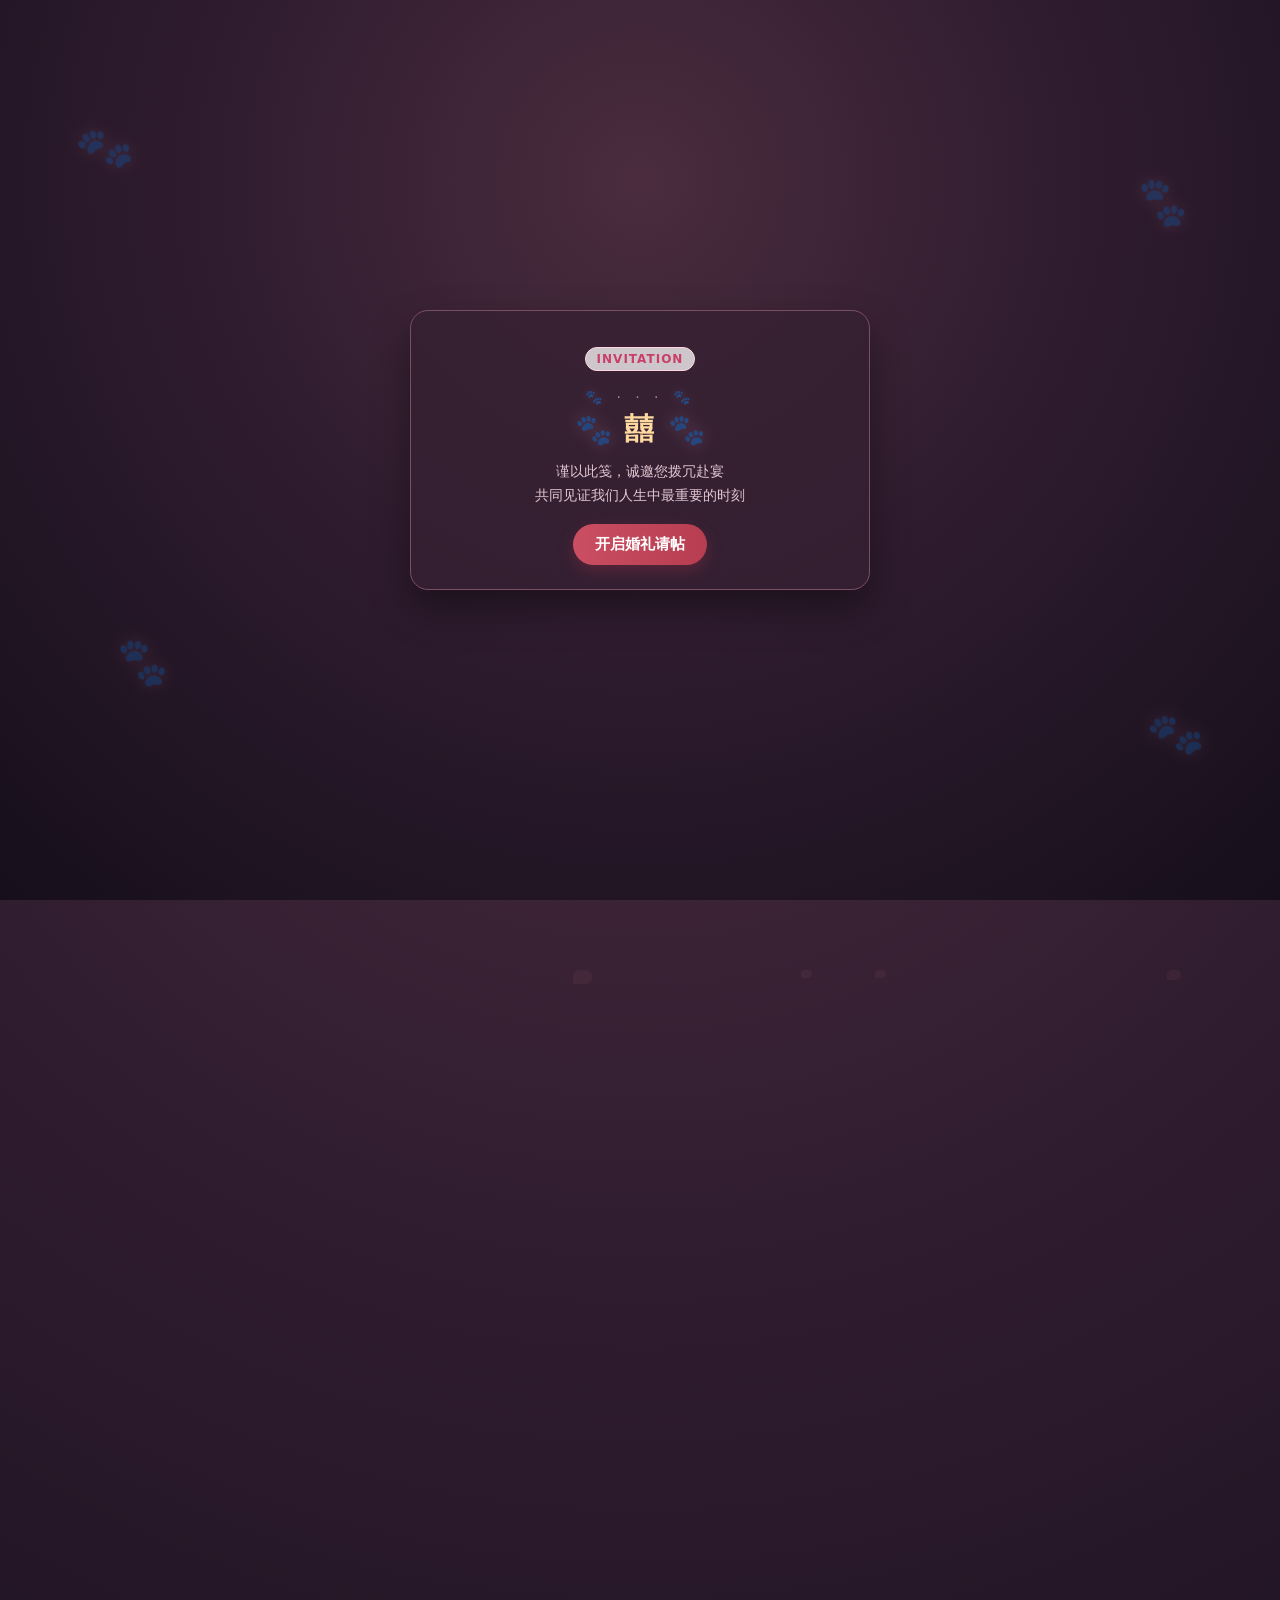
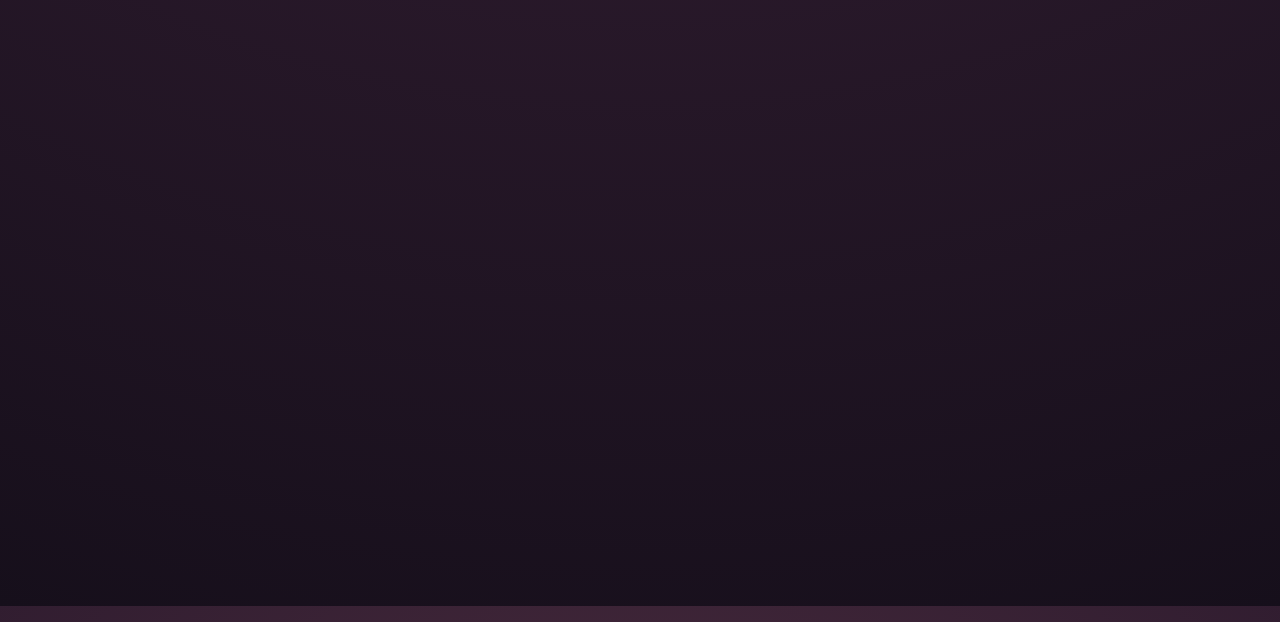
==== share.html @ 6e03941d "Improve WeChat link preview reliability. Move large inline CSS into invite.css so index.html stays s" ====
<!doctype html>
<html lang="zh-CN">
<head>
  <meta charset="UTF-8">
  <meta name="viewport" content="width=device-width, initial-scale=1.0">
  <title>婚礼请帖 | 刘辰 & 李秋思</title>
  <meta name="description" content="刘辰与李秋思诚邀您参加婚礼，见证幸福时刻。">
  <meta property="og:title" content="刘辰 & 李秋思 婚礼请帖">
  <meta property="og:description" content="2026年09月19日，诚邀您出席我们的婚礼。">
  <meta property="og:type" content="website">
  <meta property="og:site_name" content="刘辰 & 李秋思 婚礼请帖">
  <meta property="og:url" content="https://cliu44.github.io/wedding-invite/share.html">
  <link rel="image_src" href="https://cliu44.github.io/wedding-invite/assets/share-cover.jpg">
  <meta property="og:image" content="https://cliu44.github.io/wedding-invite/assets/share-cover.jpg">
  <meta property="og:image:secure_url" content="https://cliu44.github.io/wedding-invite/assets/share-cover.jpg">
  <meta property="og:image:type" content="image/jpeg">
  <meta property="og:image:width" content="1024">
  <meta property="og:image:height" content="682">
  <meta property="og:locale" content="zh_CN">
  <meta name="twitter:card" content="summary_large_image">
  <meta name="twitter:title" content="刘辰 & 李秋思 婚礼请帖">
  <meta name="twitter:description" content="2026年09月19日，诚邀您出席我们的婚礼。">
  <meta name="twitter:image" content="https://cliu44.github.io/wedding-invite/assets/share-cover.jpg">
</head>
<body>
  <p style="margin:24px 16px;font-family:system-ui,-apple-system,sans-serif;color:#5f3a47;text-align:center">正在打开请帖…</p>
  <p style="text-align:center"><a href="./index.html" style="color:#c93f68">若未自动跳转，请点击这里</a></p>
  <script>location.replace("./index.html");</script>
</body>
</html>
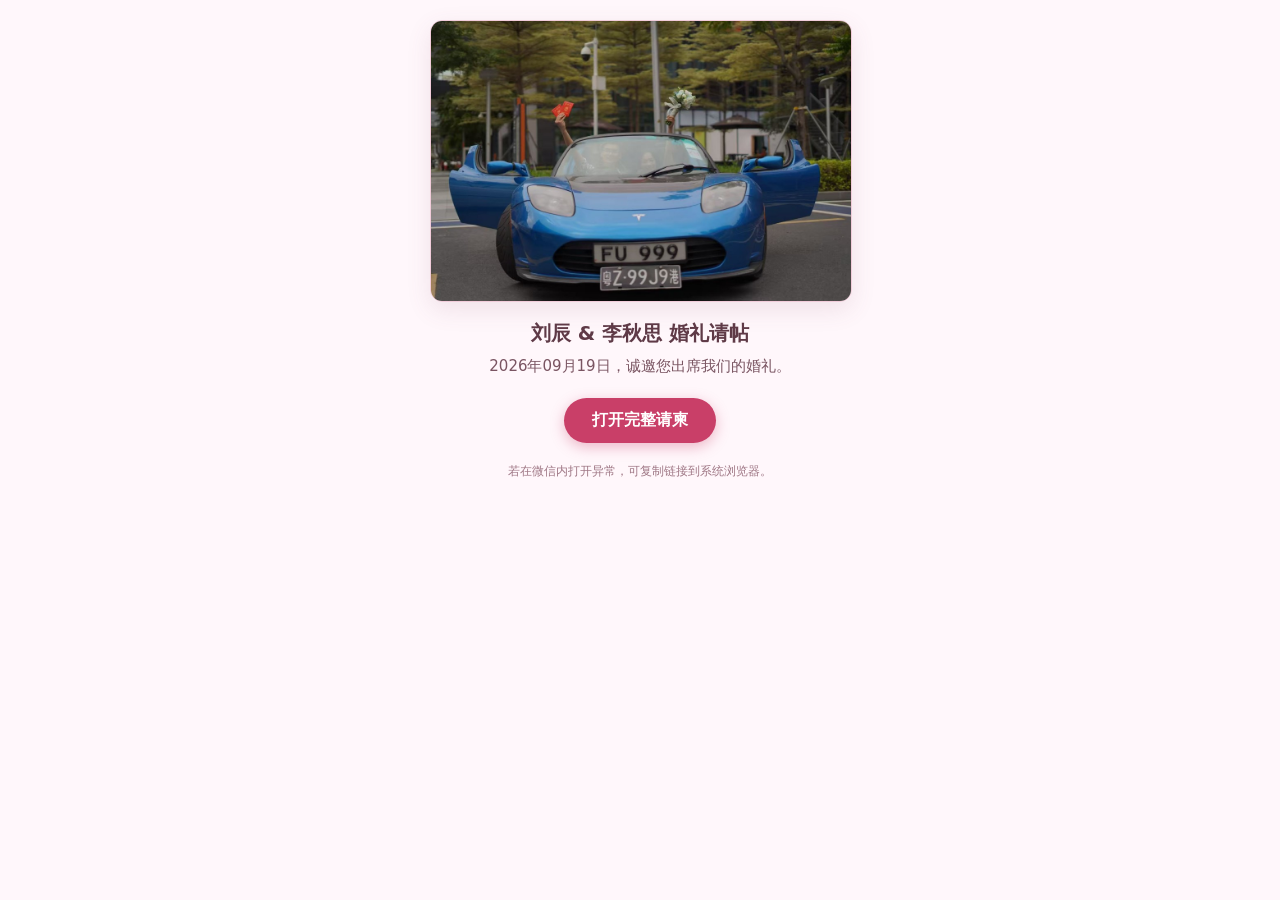
==== commit 738d0a8f: "Make share.html a static landing page for WeChat previews. Remove the immediate redirect, add visibl" ====
--- a/share.html
+++ b/share.html
@@ -2,12 +2,13 @@
 <html lang="zh-CN">
 <head>
   <meta charset="UTF-8">
-  <meta name="viewport" content="width=device-width, initial-scale=1.0">
+  <meta name="viewport" content="width=device-width, initial-scale=1.0, viewport-fit=cover">
   <title>婚礼请帖 | 刘辰 & 李秋思</title>
   <meta name="description" content="刘辰与李秋思诚邀您参加婚礼，见证幸福时刻。">
   <meta property="og:title" content="刘辰 & 李秋思 婚礼请帖">
   <meta property="og:description" content="2026年09月19日，诚邀您出席我们的婚礼。">
-  <meta property="og:type" content="website">
+  <meta property="og:type" content="article">
+  <meta property="article:published_time" content="2026-04-28T12:00:00+08:00">
   <meta property="og:site_name" content="刘辰 & 李秋思 婚礼请帖">
   <meta property="og:url" content="https://cliu44.github.io/wedding-invite/share.html">
   <link rel="image_src" href="https://cliu44.github.io/wedding-invite/assets/share-cover.jpg">
@@ -22,9 +23,15 @@
   <meta name="twitter:description" content="2026年09月19日，诚邀您出席我们的婚礼。">
   <meta name="twitter:image" content="https://cliu44.github.io/wedding-invite/assets/share-cover.jpg">
 </head>
-<body>
-  <p style="margin:24px 16px;font-family:system-ui,-apple-system,sans-serif;color:#5f3a47;text-align:center">正在打开请帖…</p>
-  <p style="text-align:center"><a href="./index.html" style="color:#c93f68">若未自动跳转，请点击这里</a></p>
-  <script>location.replace("./index.html");</script>
+<body style="margin:0;background:#fff7fb;font-family:PingFang SC,Microsoft YaHei,system-ui,sans-serif;color:#5f3a47;">
+  <main style="max-width:420px;margin:0 auto;padding:20px 16px 32px;">
+    <img src="https://cliu44.github.io/wedding-invite/assets/share-cover.jpg" width="1024" height="682" alt="刘辰与李秋思婚礼请帖封面" style="display:block;width:100%;height:auto;border-radius:12px;border:1px solid #f1ccda;box-shadow:0 8px 24px rgba(130,72,99,.12);">
+    <h1 style="font-size:20px;font-weight:700;margin:18px 0 8px;text-align:center;">刘辰 &amp; 李秋思 婚礼请帖</h1>
+    <p style="font-size:15px;line-height:1.55;color:#7a5562;margin:0 0 20px;text-align:center;">2026年09月19日，诚邀您出席我们的婚礼。</p>
+    <p style="text-align:center;margin:0;">
+      <a href="https://cliu44.github.io/wedding-invite/index.html" style="display:inline-block;padding:12px 28px;border-radius:999px;background:#c93f68;color:#fff;font-size:16px;font-weight:600;text-decoration:none;box-shadow:0 4px 14px rgba(201,63,104,.35);">打开完整请柬</a>
+    </p>
+    <p style="font-size:12px;color:#9f7785;margin:20px 0 0;text-align:center;">若在微信内打开异常，可复制链接到系统浏览器。</p>
+  </main>
 </body>
 </html>
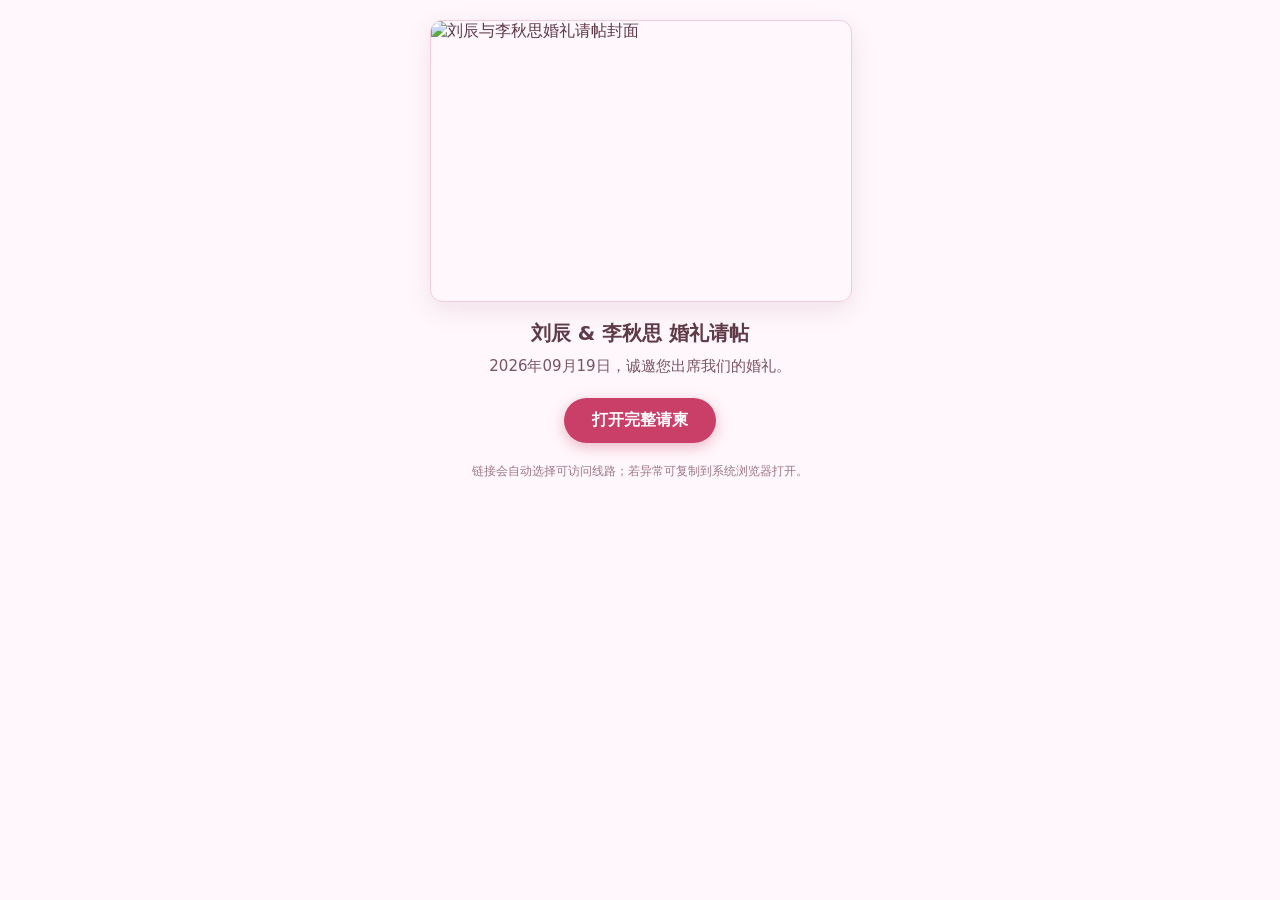
==== commit 91201e5c: "Add smart fallback entry for stable invite access Co-authored-by: cliu44 <cliu44@users.noreply.githu" ====
--- a/share.html
+++ b/share.html
@@ -10,10 +10,10 @@
   <meta property="og:type" content="article">
   <meta property="article:published_time" content="2026-04-28T12:00:00+08:00">
   <meta property="og:site_name" content="刘辰 & 李秋思 婚礼请帖">
-  <meta property="og:url" content="https://cliu44.github.io/wedding-invite/share.html">
-  <link rel="image_src" href="https://cliu44.github.io/wedding-invite/assets/share-cover.jpg">
-  <meta property="og:image" content="https://cliu44.github.io/wedding-invite/assets/share-cover.jpg">
-  <meta property="og:image:secure_url" content="https://cliu44.github.io/wedding-invite/assets/share-cover.jpg">
+  <meta property="og:url" content="https://cdn.jsdelivr.net/gh/cliu44/wedding-invite@main/smart.html">
+  <link rel="image_src" href="https://cdn.jsdelivr.net/gh/cliu44/wedding-invite@main/assets/share-cover.jpg">
+  <meta property="og:image" content="https://cdn.jsdelivr.net/gh/cliu44/wedding-invite@main/assets/share-cover.jpg">
+  <meta property="og:image:secure_url" content="https://cdn.jsdelivr.net/gh/cliu44/wedding-invite@main/assets/share-cover.jpg">
   <meta property="og:image:type" content="image/jpeg">
   <meta property="og:image:width" content="1024">
   <meta property="og:image:height" content="682">
@@ -21,17 +21,17 @@
   <meta name="twitter:card" content="summary_large_image">
   <meta name="twitter:title" content="刘辰 & 李秋思 婚礼请帖">
   <meta name="twitter:description" content="2026年09月19日，诚邀您出席我们的婚礼。">
-  <meta name="twitter:image" content="https://cliu44.github.io/wedding-invite/assets/share-cover.jpg">
+  <meta name="twitter:image" content="https://cdn.jsdelivr.net/gh/cliu44/wedding-invite@main/assets/share-cover.jpg">
 </head>
 <body style="margin:0;background:#fff7fb;font-family:PingFang SC,Microsoft YaHei,system-ui,sans-serif;color:#5f3a47;">
   <main style="max-width:420px;margin:0 auto;padding:20px 16px 32px;">
-    <img src="https://cliu44.github.io/wedding-invite/assets/share-cover.jpg" width="1024" height="682" alt="刘辰与李秋思婚礼请帖封面" style="display:block;width:100%;height:auto;border-radius:12px;border:1px solid #f1ccda;box-shadow:0 8px 24px rgba(130,72,99,.12);">
+    <img src="https://cdn.jsdelivr.net/gh/cliu44/wedding-invite@main/assets/share-cover.jpg" width="1024" height="682" alt="刘辰与李秋思婚礼请帖封面" style="display:block;width:100%;height:auto;border-radius:12px;border:1px solid #f1ccda;box-shadow:0 8px 24px rgba(130,72,99,.12);">
     <h1 style="font-size:20px;font-weight:700;margin:18px 0 8px;text-align:center;">刘辰 &amp; 李秋思 婚礼请帖</h1>
     <p style="font-size:15px;line-height:1.55;color:#7a5562;margin:0 0 20px;text-align:center;">2026年09月19日，诚邀您出席我们的婚礼。</p>
     <p style="text-align:center;margin:0;">
-      <a href="https://cliu44.github.io/wedding-invite/index.html" style="display:inline-block;padding:12px 28px;border-radius:999px;background:#c93f68;color:#fff;font-size:16px;font-weight:600;text-decoration:none;box-shadow:0 4px 14px rgba(201,63,104,.35);">打开完整请柬</a>
+      <a href="https://cdn.jsdelivr.net/gh/cliu44/wedding-invite@main/smart.html" style="display:inline-block;padding:12px 28px;border-radius:999px;background:#c93f68;color:#fff;font-size:16px;font-weight:600;text-decoration:none;box-shadow:0 4px 14px rgba(201,63,104,.35);">打开完整请柬</a>
     </p>
-    <p style="font-size:12px;color:#9f7785;margin:20px 0 0;text-align:center;">若在微信内打开异常，可复制链接到系统浏览器。</p>
+    <p style="font-size:12px;color:#9f7785;margin:20px 0 0;text-align:center;">链接会自动选择可访问线路；若异常可复制到系统浏览器打开。</p>
   </main>
 </body>
 </html>
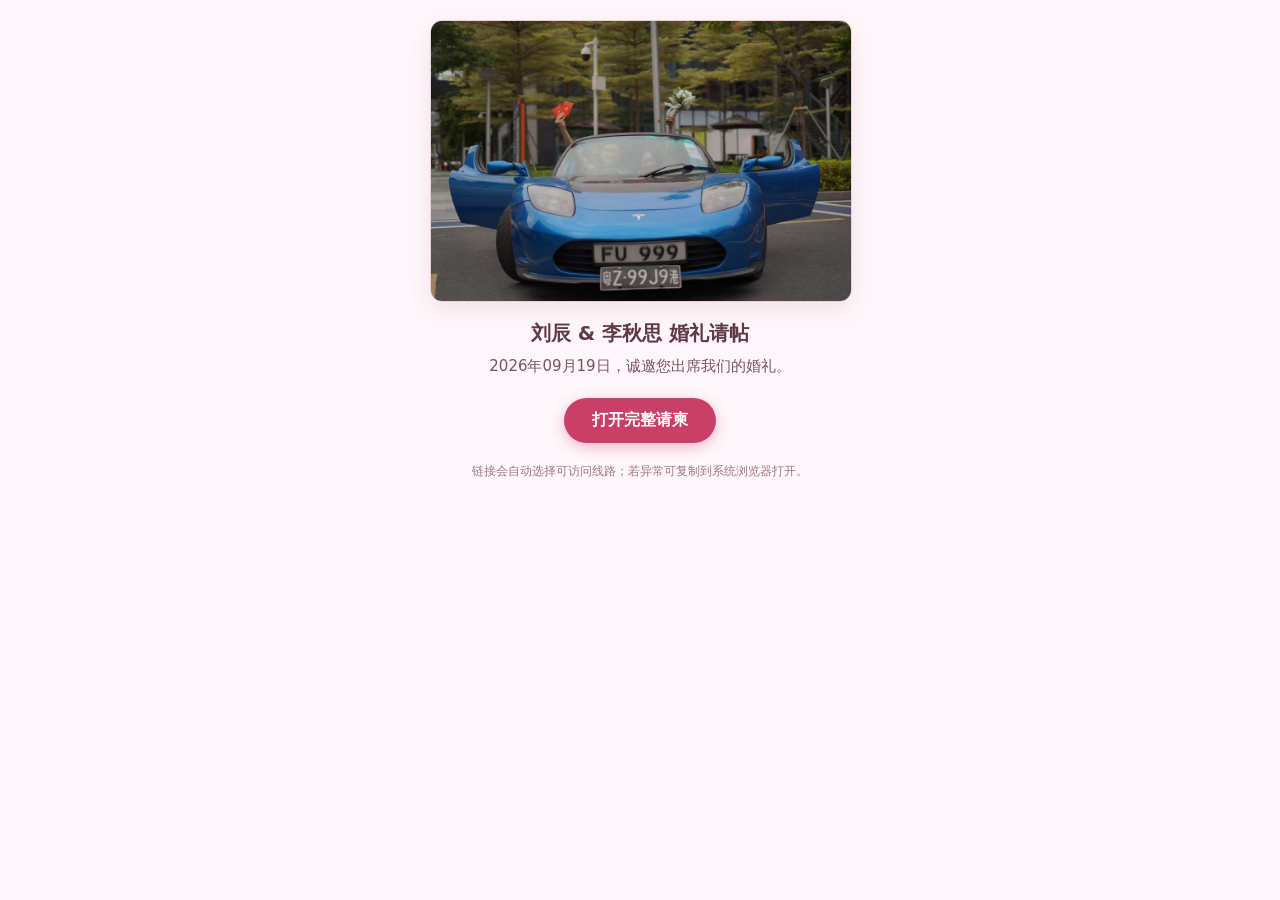
==== commit 60901410: "Harden invite flow for WeChat external-link review Co-authored-by: cliu44 <cliu44@users.noreply.gith" ====
--- a/share.html
+++ b/share.html
@@ -10,10 +10,10 @@
   <meta property="og:type" content="article">
   <meta property="article:published_time" content="2026-04-28T12:00:00+08:00">
   <meta property="og:site_name" content="刘辰 & 李秋思 婚礼请帖">
-  <meta property="og:url" content="https://cdn.jsdelivr.net/gh/cliu44/wedding-invite@main/smart.html">
-  <link rel="image_src" href="https://cdn.jsdelivr.net/gh/cliu44/wedding-invite@main/assets/share-cover.jpg">
-  <meta property="og:image" content="https://cdn.jsdelivr.net/gh/cliu44/wedding-invite@main/assets/share-cover.jpg">
-  <meta property="og:image:secure_url" content="https://cdn.jsdelivr.net/gh/cliu44/wedding-invite@main/assets/share-cover.jpg">
+  <meta property="og:url" content="https://wedding-invite-8k3.pages.dev/share.html">
+  <link rel="image_src" href="https://wedding-invite-8k3.pages.dev/assets/share-cover.jpg">
+  <meta property="og:image" content="https://wedding-invite-8k3.pages.dev/assets/share-cover.jpg">
+  <meta property="og:image:secure_url" content="https://wedding-invite-8k3.pages.dev/assets/share-cover.jpg">
   <meta property="og:image:type" content="image/jpeg">
   <meta property="og:image:width" content="1024">
   <meta property="og:image:height" content="682">
@@ -21,15 +21,15 @@
   <meta name="twitter:card" content="summary_large_image">
   <meta name="twitter:title" content="刘辰 & 李秋思 婚礼请帖">
   <meta name="twitter:description" content="2026年09月19日，诚邀您出席我们的婚礼。">
-  <meta name="twitter:image" content="https://cdn.jsdelivr.net/gh/cliu44/wedding-invite@main/assets/share-cover.jpg">
+  <meta name="twitter:image" content="https://wedding-invite-8k3.pages.dev/assets/share-cover.jpg">
 </head>
 <body style="margin:0;background:#fff7fb;font-family:PingFang SC,Microsoft YaHei,system-ui,sans-serif;color:#5f3a47;">
   <main style="max-width:420px;margin:0 auto;padding:20px 16px 32px;">
-    <img src="https://cdn.jsdelivr.net/gh/cliu44/wedding-invite@main/assets/share-cover.jpg" width="1024" height="682" alt="刘辰与李秋思婚礼请帖封面" style="display:block;width:100%;height:auto;border-radius:12px;border:1px solid #f1ccda;box-shadow:0 8px 24px rgba(130,72,99,.12);">
+    <img src="./assets/share-cover.jpg" width="1024" height="682" alt="刘辰与李秋思婚礼请帖封面" style="display:block;width:100%;height:auto;border-radius:12px;border:1px solid #f1ccda;box-shadow:0 8px 24px rgba(130,72,99,.12);">
     <h1 style="font-size:20px;font-weight:700;margin:18px 0 8px;text-align:center;">刘辰 &amp; 李秋思 婚礼请帖</h1>
     <p style="font-size:15px;line-height:1.55;color:#7a5562;margin:0 0 20px;text-align:center;">2026年09月19日，诚邀您出席我们的婚礼。</p>
     <p style="text-align:center;margin:0;">
-      <a href="https://cdn.jsdelivr.net/gh/cliu44/wedding-invite@main/smart.html" style="display:inline-block;padding:12px 28px;border-radius:999px;background:#c93f68;color:#fff;font-size:16px;font-weight:600;text-decoration:none;box-shadow:0 4px 14px rgba(201,63,104,.35);">打开完整请柬</a>
+      <a href="./smart.html" style="display:inline-block;padding:12px 28px;border-radius:999px;background:#c93f68;color:#fff;font-size:16px;font-weight:600;text-decoration:none;box-shadow:0 4px 14px rgba(201,63,104,.35);">打开完整请柬</a>
     </p>
     <p style="font-size:12px;color:#9f7785;margin:20px 0 0;text-align:center;">链接会自动选择可访问线路；若异常可复制到系统浏览器打开。</p>
   </main>
